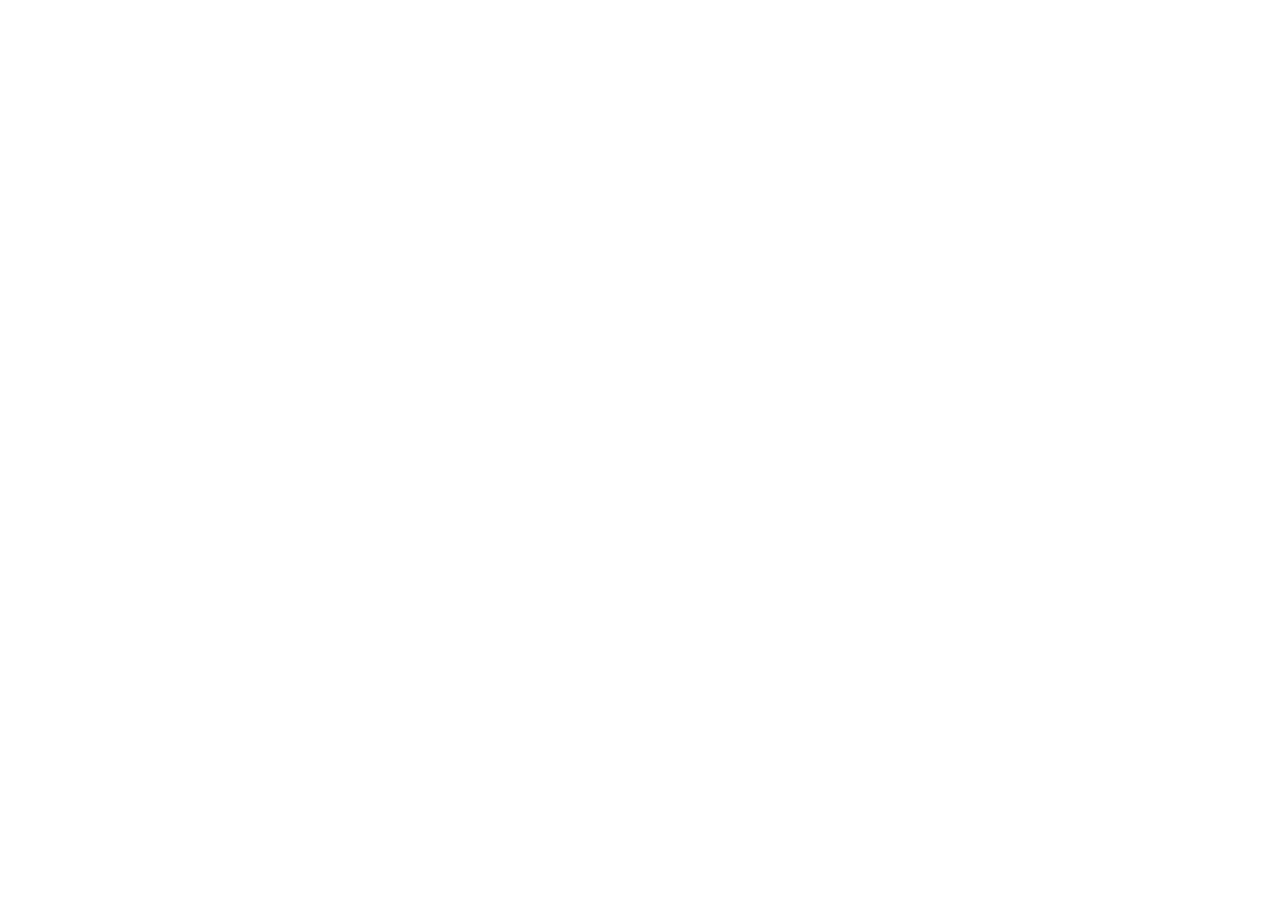
==== index.html @ 7df7bc3e "add styling & basic ass html" ====
<!doctype html>
<html lang="en">
    <head>
        <meta charset="UTF-8" />
        <meta name="viewport" content="width=device-width, initial-scale=1.0" />
        <title>rose</title>
        <meta
            name="description"
            content="A brief description of your website for search engines."
        />
        <link rel="stylesheet" href="style.css" />
    </head>
    <body>
        <main></main>
    </body>
</html>
---- style.css ----
* {
    margin: 0;
    padding: 0;
}

:root {
    --text: white;
    --background: white;
}

body {
    margin: 1px;
    background-image: url(https://i.pinimg.com/564x/47/6c/0b/476c0b401012ea57c0fb793b396598db.jpg);
    background-attachment: fixed;
    font-weight: bold;
    padding-top: 30px;
    padding-bottom: 30px;
}

main {
    background: url(https://i.pinimg.com/564x/b5/6e/b6/b56eb6f5026caa11060548947978595f.jpg) !important;
    border-top: 0px;
    border-bottom: 0px;
    margin-top: 0px;
    margin-bottom: 0px;
}

.frost {
    background: rgba(255, 0, 0, 0.2);
    backdrop-filter: blur(10px);
    -webkit-backdrop-filter: blur(10px);
}
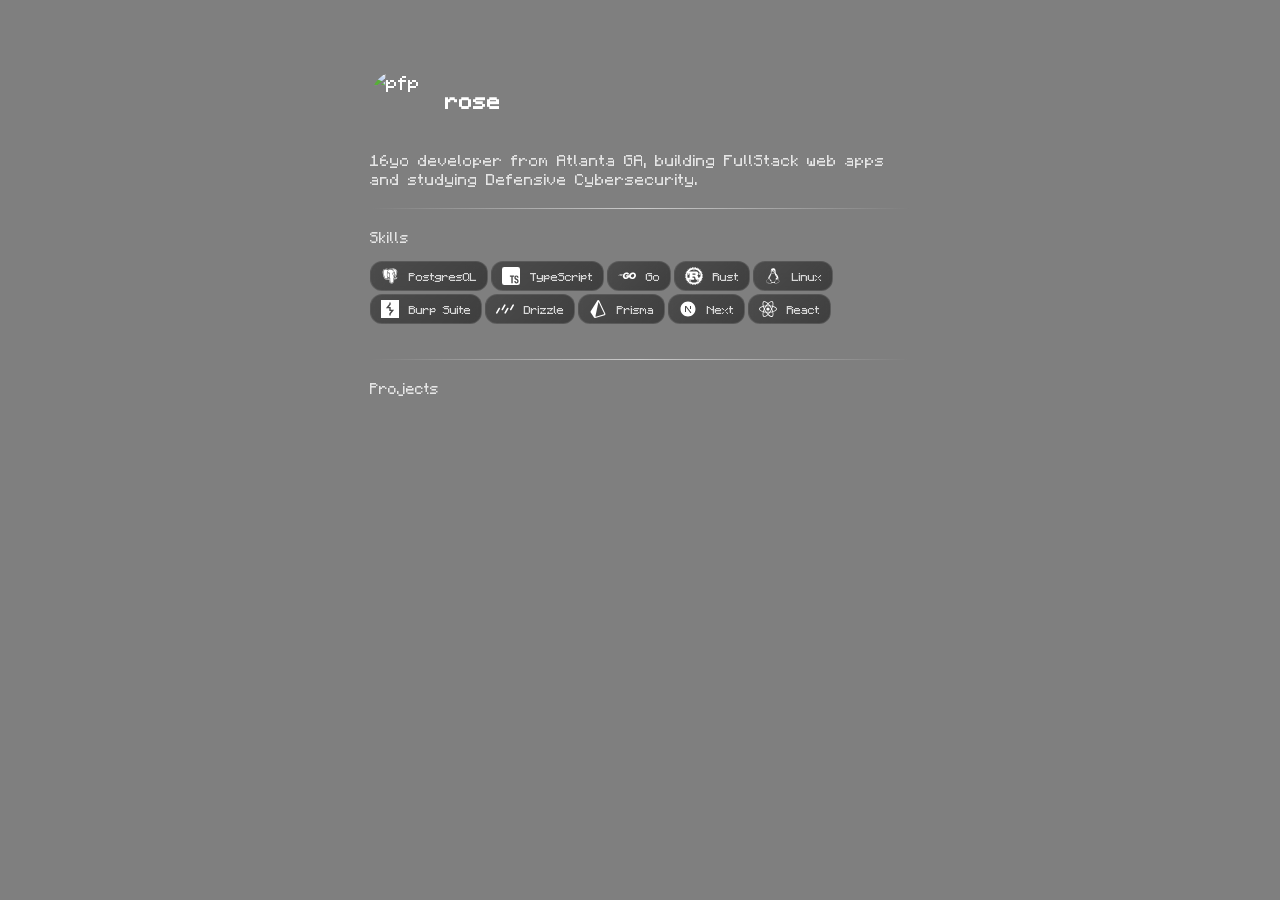
==== commit bad36db6: "more files! :3" ====
--- a/index.html
+++ b/index.html
@@ -8,9 +8,99 @@
             name="description"
             content="A brief description of your website for search engines."
         />
-        <link rel="stylesheet" href="style.css" />
+        <link rel="stylesheet" href="./style.css" />
     </head>
     <body>
-        <main></main>
+        <div class="container">
+            <div class="avatar-and-name">
+                <img
+                    src="https://avatars.githubusercontent.com/u/176725295?v=4"
+                    alt="pfp"
+                    class="avatar"
+                />
+                <p class="name">rose</p>
+                <!--about me asw ig 😭😭😭-->
+                <!--nvm fuck that-->
+                <!--<div>
+                    <p class="name">rose</p>
+                    <span class="about"
+                        >im a 16 y/o developer from Atlanta GA</span
+                    >
+                </div>-->
+            </div>
+            <p class="about">
+                16yo developer from Atlanta GA, building FullStack web apps and
+                studying Defensive Cybersecurity.
+            </p>
+            <div class="separator" />
+            <div
+                style="
+                    margin-top: 20px;
+                    display: flex;
+                    flex-direction: column;
+                    gap: 15px;
+                    color: var(--secondary);
+                    font-size: 12px;
+                "
+            >
+                <!--i need to make a map or something for this-->
+                <p>Skills</p>
+                <div style="display: flex; flex-wrap: wrap; gap: 3px">
+                    <div class="badge">
+                        <img src="./public/pg.svg" class="icon" />
+                        PostgresQL
+                    </div>
+                    <div class="badge">
+                        <img src="./public/ts.svg" class="icon" />
+                        TypeScript
+                    </div>
+                    <div class="badge">
+                        <img src="./public/go.svg" class="icon" />
+                        Go
+                    </div>
+                    <div class="badge">
+                        <img src="./public/rust.svg" class="icon" />
+                        Rust
+                    </div>
+                    <div class="badge">
+                        <img src="./public/linux.svg" class="icon" />
+                        Linux
+                    </div>
+                    <div class="badge">
+                        <img src="./public/bs.svg" class="icon" />
+                        Burp Suite
+                    </div>
+                    <div class="badge">
+                        <img src="./public/drizzle.svg" class="icon" />
+                        Drizzle
+                    </div>
+                    <div class="badge">
+                        <img src="./public/prisma.svg" class="icon" />
+                        Prisma
+                    </div>
+                    <div class="badge">
+                        <img src="./public/next.svg" class="icon" />
+                        Next
+                    </div>
+                    <div class="badge">
+                        <img src="./public/react.svg" class="icon" />
+                        React
+                    </div>
+                </div>
+                <div class="separator" style="margin-top: 20px" />
+                <div
+                    style="
+                        margin-top: 20px;
+                        display: flex;
+                        flex-direction: column;
+                        gap: 15px;
+                        color: var(--secondary);
+                        font-size: 12px;
+                    "
+                >
+                    <p>Projects</p>
+                </div>
+            </div>
+        </div>
     </body>
 </html>
--- a/style.css
+++ b/style.css
@@ -1,32 +1,139 @@
+@font-face {
+    font-family: Minecraft;
+    src: url([data-uri]);
+}
 * {
     margin: 0;
     padding: 0;
+    box-sizing: border-box;
+}
+:root {
+    --text: white;
+    --secondary: rgba(255, 255, 255, 0.8);
+    /*--background: #0a0a0a;
+    --card: #0d0d0d;*/
+    /* i was gonna use a mp4 */
+    --background-url: url("https://m.anthrax.gift/7a9b2d6c-7202-4be7-90a8-60ec343e65bd/rain.gif");
+    --fonts:
+        "Minecraft", system-ui, -apple-system, BlinkMacSystemFont, "Segoe UI",
+        Roboto, Oxygen, Ubuntu, Cantarell, "Open Sans", "Helvetica Neue",
+        sans-serif;
+}
+body {
+    background-image: var(--background-url);
+    background-repeat: no-repeat;
+    background-size: cover;
+    background-position: center;
+    background-attachment: fixed;
+    background-color: var(--background);
+    color: var(--text);
+    font-family: var(--fonts);
+}
+body::before {
+    content: "";
+    position: fixed;
+    top: 0;
+    left: 0;
+    width: 100%;
+    height: 100%;
+    background-image: var(--background-url);
+    background-repeat: no-repeat;
+    background-size: cover;
+    background-position: center;
+    filter: blur(30px);
+    transform: scale(1.2);
+    z-index: -1;
+}
+body::after {
+    content: "";
+    position: fixed;
+    top: 0;
+    left: 0;
+    width: 100%;
+    height: 100%;
+    background-color: rgba(0, 0, 0, 0.5);
+    z-index: -1;
+}
+main {
+    display: flex;
+    height: 100vh;
+}
+.container {
+    display: flex;
+    justify-content: flex-start;
+    align-items: flex-start;
+    flex-direction: column;
+    gap: 20px;
+    max-width: 700px;
+    width: 100%;
+    margin: 0 auto;
+    padding: 0 14px;
+    padding-left: 20px;
+    padding-top: 70px;
+}
+@media (min-width: 768px) {
+    .container {
+        padding: 0 80px;
+        padding-top: 70px;
+    }
+}
+.avatar-and-name {
+    display: flex;
+    flex-direction: row;
+    align-items: center;
+    gap: 15px;
+    user-select: none;
+}
+.name {
+    font-size: 18px;
+    font-weight: bold;
+}
+/*.about {
+    font-size: 15px;
+    font-weight: 400;
+}*/
+.about {
+    font-size: 13px;
+    font-weight: 400;
+    color: var(--secondary);
+}
+.avatar {
+    height: 60px;
+    width: 60px;
+    border-radius: 100%;
 }
 
-:root {
-    --text: white;
-    --background: white;
+.separator {
+    display: block;
+    width: 100%;
+    max-width: 42rem;
+    height: 1px;
+    background: linear-gradient(
+        to right,
+        transparent,
+        rgba(255, 255, 255, 0.6),
+        transparent
+    );
 }
 
-body {
-    margin: 1px;
-    background-image: url(https://i.pinimg.com/564x/47/6c/0b/476c0b401012ea57c0fb793b396598db.jpg);
-    background-attachment: fixed;
-    font-weight: bold;
-    padding-top: 30px;
-    padding-bottom: 30px;
+.badge {
+    background: linear-gradient(135deg, rgba(0, 0, 0, 0.4), rgba(0, 0, 0, 0.5));
+    backdrop-filter: blur(10px);
+    border: 1px solid rgba(255, 255, 255, 0.1);
+    border-radius: 12px;
+    display: flex;
+    align-items: center;
+    flex-direction: row;
+    gap: 10px;
+    font-size: 10px;
+    padding-left: 10px;
+    padding-right: 10px;
+    padding-top: 5px;
+    padding-bottom: 5px;
 }
 
-main {
-    background: url(https://i.pinimg.com/564x/b5/6e/b6/b56eb6f5026caa11060548947978595f.jpg) !important;
-    border-top: 0px;
-    border-bottom: 0px;
-    margin-top: 0px;
-    margin-bottom: 0px;
+.icon {
+    height: 18px;
+    width: 18px;
+    filter: brightness(0) invert(1);
 }
-
-.frost {
-    background: rgba(255, 0, 0, 0.2);
-    backdrop-filter: blur(10px);
-    -webkit-backdrop-filter: blur(10px);
-}
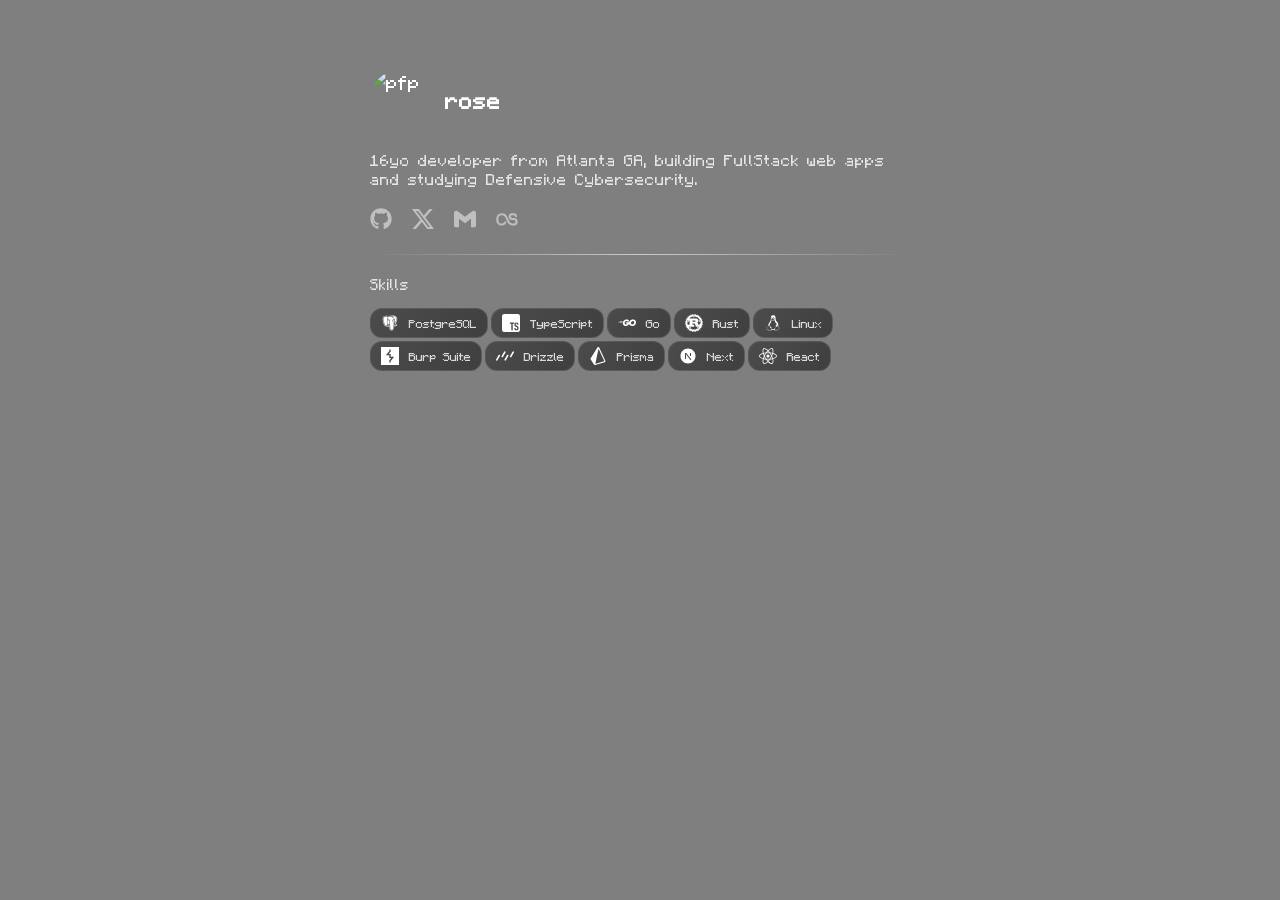
==== commit 7c3c3bc4: "add links, map adn remove projects" ====
--- a/index.html
+++ b/index.html
@@ -32,10 +32,37 @@
                 16yo developer from Atlanta GA, building FullStack web apps and
                 studying Defensive Cybersecurity.
             </p>
-            <div class="separator" />
+            <div style="display: flex; flex-direction: row; gap: 20px">
+                <a href="https://github.com/ros-e">
+                    <img
+                        src="./public/github.svg"
+                        alt="GitHub"
+                        class="link-icon"
+                    />
+                </a>
+                <a href="https://x.com/rowsofpercs">
+                    <img src="./public/x.svg" alt="X" class="link-icon" />
+                </a>
+                <a href="mailto:rosetta@firemail.de">
+                    <img
+                        src="./public/email.svg"
+                        alt="Email"
+                        class="link-icon"
+                    />
+                </a>
+                <a href="https://www.last.fm/user/paw2k">
+                    <img
+                        src="./public/fm.svg"
+                        alt="Last.fm"
+                        class="link-icon"
+                    />
+                </a>
+            </div>
+            <div class="separator"></div>
+
             <div
                 style="
-                    margin-top: 20px;
+                    margin-top: 0px;
                     display: flex;
                     flex-direction: column;
                     gap: 15px;
@@ -43,51 +70,13 @@
                     font-size: 12px;
                 "
             >
-                <!--i need to make a map or something for this-->
                 <p>Skills</p>
-                <div style="display: flex; flex-wrap: wrap; gap: 3px">
-                    <div class="badge">
-                        <img src="./public/pg.svg" class="icon" />
-                        PostgresQL
-                    </div>
-                    <div class="badge">
-                        <img src="./public/ts.svg" class="icon" />
-                        TypeScript
-                    </div>
-                    <div class="badge">
-                        <img src="./public/go.svg" class="icon" />
-                        Go
-                    </div>
-                    <div class="badge">
-                        <img src="./public/rust.svg" class="icon" />
-                        Rust
-                    </div>
-                    <div class="badge">
-                        <img src="./public/linux.svg" class="icon" />
-                        Linux
-                    </div>
-                    <div class="badge">
-                        <img src="./public/bs.svg" class="icon" />
-                        Burp Suite
-                    </div>
-                    <div class="badge">
-                        <img src="./public/drizzle.svg" class="icon" />
-                        Drizzle
-                    </div>
-                    <div class="badge">
-                        <img src="./public/prisma.svg" class="icon" />
-                        Prisma
-                    </div>
-                    <div class="badge">
-                        <img src="./public/next.svg" class="icon" />
-                        Next
-                    </div>
-                    <div class="badge">
-                        <img src="./public/react.svg" class="icon" />
-                        React
-                    </div>
-                </div>
-                <div class="separator" style="margin-top: 20px" />
+                <div
+                    style="display: flex; flex-wrap: wrap; gap: 3px"
+                    id="skillsContainer"
+                ></div>
+
+                <!--<div class="separator" style="margin-top: 20px"></div>
                 <div
                     style="
                         margin-top: 20px;
@@ -99,8 +88,31 @@
                     "
                 >
                     <p>Projects</p>
-                </div>
+                </div>-->
             </div>
         </div>
+        <!--thx claude <3-->
+        <script>
+            const skills = [
+                { name: "PostgreSQL", icon: "./public/pg.svg" },
+                { name: "TypeScript", icon: "./public/ts.svg" },
+                { name: "Go", icon: "./public/go.svg" },
+                { name: "Rust", icon: "./public/rust.svg" },
+                { name: "Linux", icon: "./public/linux.svg" },
+                { name: "Burp Suite", icon: "./public/bs.svg" },
+                { name: "Drizzle", icon: "./public/drizzle.svg" },
+                { name: "Prisma", icon: "./public/prisma.svg" },
+                { name: "Next", icon: "./public/next.svg" },
+                { name: "React", icon: "./public/react.svg" },
+            ];
+
+            const skillsContainer = document.getElementById("skillsContainer");
+            skills.forEach((skill) => {
+                const badge = document.createElement("div");
+                badge.className = "badge";
+                badge.innerHTML = `<img src="${skill.icon}" class="icon" alt="${skill.name}" /> ${skill.name}`;
+                skillsContainer.appendChild(badge);
+            });
+        </script>
     </body>
 </html>
--- a/style.css
+++ b/style.css
@@ -130,6 +130,7 @@
     padding-right: 10px;
     padding-top: 5px;
     padding-bottom: 5px;
+    user-select: none;
 }
 
 .icon {
@@ -137,3 +138,21 @@
     width: 18px;
     filter: brightness(0) invert(1);
 }
+
+.links a {
+    display: inline-flex;
+    align-items: center;
+    gap: 6px;
+    text-decoration: none;
+}
+
+.link-icon {
+    width: 22px;
+    height: 22px;
+    filter: brightness(0) invert(0.75);
+    transition: filter 0.2s ease;
+}
+
+a:hover .link-icon {
+    filter: brightness(0) invert(1);
+}
